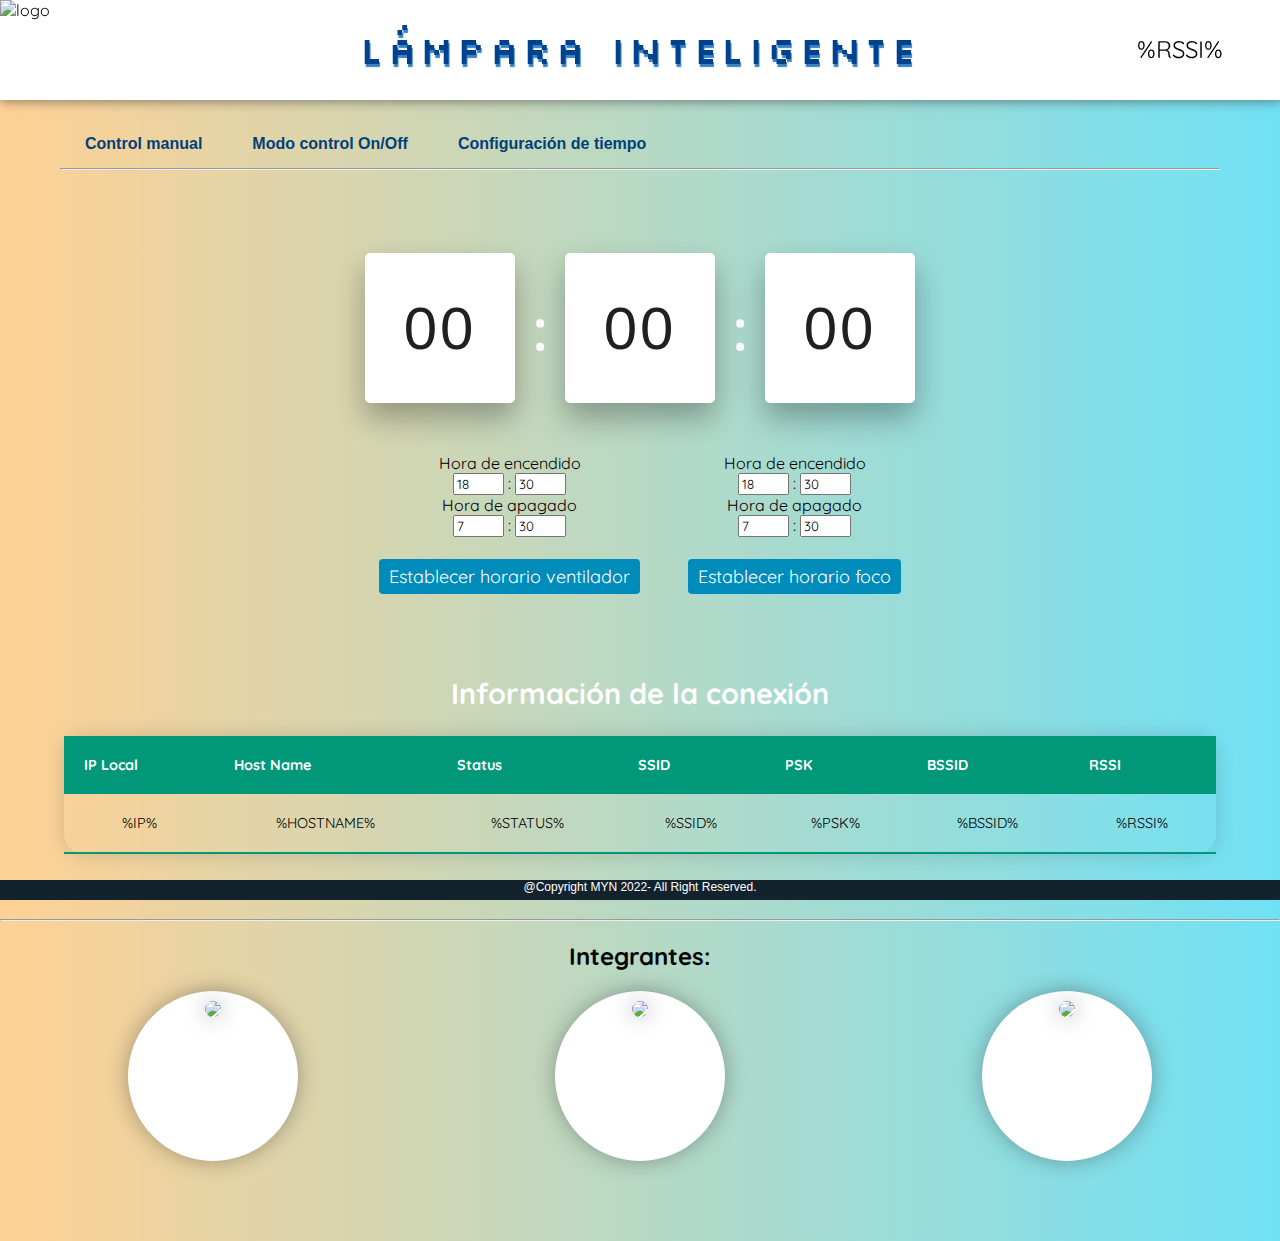
==== Data/reloj.html @ 089e8750 "Interfaces" ====
<!DOCTYPE html>
<html>
  <head>
    <title>LAB 9 | Lamp</title>
    <meta http-equiv="Content-Type" content="text/html;charset=UTF-8">
    <meta name="viewport" content="width=device-width, initial-scale=1">
    <link rel="icon" type="image/png" href="icon.png">
    <link rel="stylesheet" href="https://use.fontawesome.com/releases/v5.7.2/css/all.css" integrity="sha384-fnmOCqbTlWIlj8LyTjo7mOUStjsKC4pOpQbqyi7RrhN7udi9RwhKkMHpvLbHG9Sr" crossorigin="anonymous">
    <link rel="stylesheet" type="text/css" href="index.css">
  </head>
  <body>
    <!--Titulo y conexión WiFi-->
    <header>
      <img src="https://raw.githubusercontent.com/MicaelaGordillo/IOT_2/main/EjemploST_3/images/logo/myn.png" alt="logo">
      <h1 style="z-index: 100; background-color:white;">LÁMPARA INTELIGENTE</h1>
      <div id="contenedor" style="display: grid;position: absolute; top: 10px;right: 0; width: 200px;">
        <img id="imgPotencia" src="" alt="">
        <p id="valorPotencia">%RSSI%</p>
      </div>
    </header>
    <div style="height: 120px;"></div>

    <!--Menú de navegacion-->
    <div class="menu_superior" style="margin: 0px 60px;">
        <nav>
            <ul>
                <li class="izquierda"><a href="index.html">Control manual</a></li>
                <li class="izquierda"><a href="serial.html">Modo control On/Off</a></li>
                <li class="izquierda"><a href="reloj.html">Configuración de tiempo</a></li>
            </ul>
        </nav>
        <hr>
    </div>
    <div style="height: 25px;"></div>

    <!--Contenido-->
    <div class="clock">
      <div id="hour">00</div>
      <span>:</span>
      <div id="minute">00</div>
      <span>:</span>
      <div id="seconds">00</div>
    </div>
    <div id="contenedor_horario1" style="display: inline-grid; margin-right: 20px; margin-bottom: 50px;">
      <form action="/HORARIO1" method="post">
        <label for="horaEncendido1">Hora de encendido</label><br>
        <input type="number" id="horaEncendido1" name="horaEncendido1" min="0" max="23" value="18">&nbsp:
        <input type="number" id="minutoEncendido1" name="minutoEncendido1" min="0" max="60" value="30">
        <br><label for="horaApagado1">Hora de apagado</label><br>
        <input type="number" id="horaApagado1" name="horaApagado1" min="0" max="23" value="7">&nbsp:
        <input type="number" id="minutoApagado1" name="minutoApagado1" min="0" max="59" value="30">
        <input type="number" id="flagHorario1" name="flagHorario1" min="0" max="10" value="1" style="display: none;"><br>
        <br><button id="establecerHorario1" type="submit" value="Submit" onclick="horario1()">Establecer horario ventilador</button>
      </form>
    </div>
    <div id="contenedor_horario2" style="display: inline-grid; margin-left: 20px; margin-bottom: 60px;">
      <form action="/HORARIO2" method="post">
        <label for="horaEncendido2">Hora de encendido</label><br>
        <input type="number" id="horaEncendido2" name="horaEncendido2" min="0" max="23" value="18">&nbsp:
        <input type="number" id="minutoEncendido2" name="minutoEncendido2" min="0" max="60" value="30">
        <br><label for="horaApagado">Hora de apagado</label><br>
        <input type="number" id="horaApagado2" name="horaApagado2" min="0" max="23" value="7">&nbsp:
        <input type="number" id="minutoApagado2" name="minutoApagado2" min="0" max="59" value="30">
        <input type="number" id="flagHorario2" name="flagHorario2" min="0" max="10" value="1" style="display: none;"><br>
        <br><button id="establecerHorario2" type="submit" value="Submit" onclick="horario2()">Establecer horario foco</button>
      </form>
    </div>
    
    <!--Tabla de información de la conexión-->
    <div>
        <center>
        <h1>Información de la conexión</h1> 
        <div style='width: 90vw; transition: 1s;' class='ampliacion'>
        <table class="styled-table">
          <thead>
          <tr><th style=' padding: 20px;'>IP Local</th><th style=' padding: 20px; '>Host Name</th><th style=' padding: 20px; '>Status</th><th style=' padding: 20px; '>SSID</th><th style=' padding: 20px; '>PSK</th><th style=' padding: 20px; '>BSSID</th><th style=' padding: 20px; '>RSSI</th></tr>
          </thead>
          <tr>
          <td style='padding: 20px;text-align: center;'class='changecolor'>
            %IP%  
          </td>
          <td style='padding: 20px;text-align: center;'class='changecolor'>
            %HOSTNAME%
          </td>
          <td style='padding: 20px;text-align: center;'class='changecolor'>
            %STATUS%
          </td>
          <td style='padding: 20px;text-align: center;'class='changecolor'>
            %SSID%
          </td>
          <td style='padding: 20px;text-align: center;'class='changecolor'>
            %PSK% 
          </td>
          <td style='padding: 20px;text-align: center;'class='changecolor'>
            %BSSID%  
          </td>
          <td style='padding: 20px;text-align: center;'class='changecolor' id="valorRSSI">
            %RSSI%
          </td> 
          </tr>
        </table>
      </div>
      </center>
    </div>
    <br><br>

    <!--Logo pinguino-->
    <img id="piplup" src="https://raw.githubusercontent.com/MicaelaGordillo/IOT_2/main/EjemploST_3/images/logo/piplup.png" alt="">
    
    <!--Pie de página-->
    <footer>
      @Copyright MYN 2022- All Right Reserved.
    </footer>
    <hr>
    
    <!-- Fotitos de los integrantes y su información -->
    <center><h2>Integrantes:</h2></center>     
    <div style="display: flex;">
        <!-- Yamil -->
        <div class="profile-card yamil" style="margin: 0 auto;">
            <div class="img">
                <img src="https://raw.githubusercontent.com/MicaelaGordillo/IOT_2/main/EjemploST_3/images/fotos/yamilPFP.jpeg">
            </div>
            <div class="caption">
                <h3>Yamil Barrientos</h3>
                <p>Estudiante</p>
            </div>
        </div>
        <!-- Mica -->
        <div class="profile-card mica" style="margin: 0 auto;">
            <div class="img">
                <img src="https://raw.githubusercontent.com/MicaelaGordillo/IOT_2/main/EjemploST_3/images/fotos/micaPFP.jpeg">
            </div>
            <div class="caption">
                <h3>Micaela Gordillo</h3>
                <p>Estudiante</p>
            </div>
        </div>
        <!-- Nao -->
        <div class="profile-card" style="margin: 0 auto;">
            <div class="img">
                <img src="https://raw.githubusercontent.com/MicaelaGordillo/IOT_2/main/EjemploST_3/images/fotos/IMG_20210715_162333.jpg">
            </div>
            <div class="caption">
                <h3>Naomi Tacachira</h3>
                <p>Estudiante</p>
            </div>
        </div>
    </div>
    <!-- Espacios -->
    <br><br><br><br>

    <script>
      var hour = document.getElementById("hour");
      var minute = document.getElementById("minute");
      var seconds = document.getElementById("seconds");

      var clock = setInterval(
          function time(){
            var date_now = new Date();
            var hr = date_now.getHours();
            var min = date_now.getMinutes();
            var sec = date_now.getSeconds();
            
            if(hr < 10){
                hr = "0" + hr;
            } 
            if(min < 10){
                min = "0" + min;
            } 
            if(sec < 10){
                sec = "0" + sec;
            }

            hour.textContent = hr;
            minute.textContent = min;
            seconds.textContent = sec;



          },1000
      );

      var auxHorario1 = true;
      function horario1(){
          if(auxHorario1){
              document.getElementById('#flagHorario1').value = 0;
              auxHorario1 = false;
          } else {
              document.getElementById('#flagHorario1').value = 1;
              auxHorario1 = true;
          }
      }
      var auxHorario2 = true;
      function horario2(){
          if(auxHorario2){
              document.getElementById('#flagHorario2').value = 0;
              auxHorario2 = false;
          } else {
              document.getElementById('#flagHorario2').value = 1;
              auxHorario2 = true;
          }
      }
    </script>
</body>
</html>
---- Data/index.css ----
@import url('https://fonts.googleapis.com/css2?family=Silkscreen:wght@400;700&display=swap');
@import url('https://fonts.googleapis.com/css2?family=Quicksand:wght@300;400;500&display=swap');
*{
  font-family: 'Quicksand', sans-serif;
}

h1 {
  font-size: 1.8rem; 
  color: white;
}
p { 
  font-size: 1.4rem;
}
.topnav { 
  overflow: hidden; 
  background-color: #0A1128;
}

.content { 
  padding: 5%;
}
.card-grid { 
  max-width: 1200px; 
  margin: 0 auto; 
  display: grid; 
  grid-gap: 2rem; 
  grid-template-columns: repeat(auto-fit, minmax(200px, 1fr));
}
.card { 
  background-color: white; 
  box-shadow: 2px 2px 12px 1px rgba(140,140,140,.5);
}
.card-title { 
  font-size: 1.2rem;
  font-weight: bold;
  color: #034078
}

#piplup{
  width: 100px;
  position: fixed;
  bottom: 0;
  left: 0;
  z-index: 100;
}
body{
  margin: 0;
  padding: 0;
  background: #70e1f5;  /* fallback for old browsers */
  background: -webkit-linear-gradient(to right, #ffd194, #70e1f5);  /* Chrome 10-25, Safari 5.1-6 */
  background: linear-gradient(to right, #ffd194, #70e1f5); /* W3C, IE 10+/ Edge, Firefox 16+, Chrome 26+, Opera 12+, Safari 7+ */

  }
header{
  height: 100px;
  background: white;
  box-shadow: 1px 2px 10px rgba(65, 65, 65, 0.555);
  position: fixed;
  width: 100vw;
  top: 0;
  display: flex;
  z-index: 100;
}
header img{
  height: 100%;
  position: absolute;
}
header h1{
  margin: auto auto;
  font-family: 'Silkscreen', cursive;
  font-weight: 400;
  color: #00428E;
  line-height:60px;
    font-size: 38px;
    letter-spacing: .1em;
    text-shadow: 1px 3px 1px #3B82C4;
      
}
footer{
  height: 20px;
  position: fixed;  
  bottom: 0px;  
  width: 100%;  
  background-color: #13232e;  
  color: white;  
  text-align: center; 
  font-family: 'IBM Plex Sans', sans-serif;
  font-size: 12px;
  z-index: 100;
}
html {
  text-align: center;
}

p {
  font-size: 1.5rem;
}
button {
  display: inline-block;
  background-color: #008CBA;
  border: none;
  border-radius: 4px;
  color: white;
  padding: 6px 10px;
  text-decoration: none;
  font-size: 18px;
  margin: 2px;
  cursor: pointer;
}
.units {
  font-size: 1.2rem;
 }
.sensor-labels {
  font-size: 1.5rem;
  vertical-align:middle;
  padding-bottom: 15px;
}
/* Tarjetas */
.caption .social-links a{
  color: #333;
  margin-right: 15px;
  font-size: 21px;
  transition: .6s;
}
.social-links a:hover{
  color: #0c52a1;
}
.caption{
  text-align: center;
  transform: translateY(-110px);
  opacity: 0;
  transition: .6s;
}
.profile-card:hover .caption{
  opacity: 1;
}
.caption h3{
  font-size: 18px;
}
.caption p{
  font-size: 15px;
  color: #0c52a1;
  margin: 2px 0 9px 0;
}
.profile-card:hover .img{
  transform: translateY(-60px);
}

.profile-card:hover img{
  border-radius: 10px;
}
.profile-card .img{
  position: relative;
  width: 100%;
  height: 100%;
  transition: .6s;
  z-index: 99;
}

.img img{
  width: 100%;
  border-radius: 50%;
  box-shadow: 0 0 22px #3336;
  transition: .6s;
}
.profile-card:hover{
  border-radius: 10px;
  height: 200px;
}
.profile-card{
  position: relative;
  width: 150px;
  height: 150px;
  background: #fff;
  padding: 10px;
  border-radius: 50%;
  box-shadow: 0 0 22px #3336;
  transition: .6s;
}

/*Tabla de información*/
table {
  width: 90vw !important;
}
.styled-table {
  border-radius: 20px;
  border-collapse: collapse;
  margin: 25px 0;
  font-size: 0.9em;
  min-width: 400px;
  box-shadow: 0 0 20px rgba(0, 0, 0, 0.15);
}  
.styled-table thead tr {
  background-color: #009879;
  color: #ffffff;
  text-align: left;
    
}
.styled-table th,
.styled-table td {
  padding: 12px 15px;
    
}
.styled-table tbody tr {
  border-bottom: 1px solid #dddddd;
}

.styled-table tbody tr:nth-of-type(even) {
  background-color: #f3f3f3;
}

.styled-table tbody tr:last-of-type {
  border-bottom: 2px solid #009879;
}
.styled-table tbody tr.active-row {
  font-weight: bold;
  color: #009879;
}

/*--------------------------------------------------------------------------------------------------*/
/*Menu superior*/
.menu_superior {
    display: block;
}
.menu_superior ul {
    list-style: none;
    overflow: hidden;
    margin: 0 !important;
    padding-left: 0;
}
.menu_superior ul li a {
    display: block;
    padding-top: 15px;
    padding-left: 25px;
    padding-right: 25px;
    padding-bottom: 15px;
    color: #034078;
    font-family: 'Roboto', sans-serif;
    font-weight: bold;
    text-decoration: none;
}
.izquierda{
    float: left; 
}
.menu_superior ul li a:hover, .open:hover {
    background: #034078;
    color: white;
}
hr {
    margin-top: 0;
}
/*--------------------------------------------------------------------------------------------------*/
/*Reloj digital*/
.clock{
  width: 550px;
  height: 150px;
  margin: 50px auto;
  display: flex;
  align-items: center;
  justify-content: space-between;
}
.clock div{
  position: relative;
  background-color: #ffffff;
  height: 100%;
  width: 150px;
  display: flex;
  align-items: center;
  justify-content: center;
  font-family: 'Open Sans',sans-serif;
  font-size: 60px;
  color: #202020;
  border-radius: 5px;
  box-shadow: 0 15px 30px rgba(0,0,0,0.3);
  letter-spacing: 3px;
}
.clock span{
  font-weight: bolder;
  font-size: 60px;
  color: #ffffff;
}
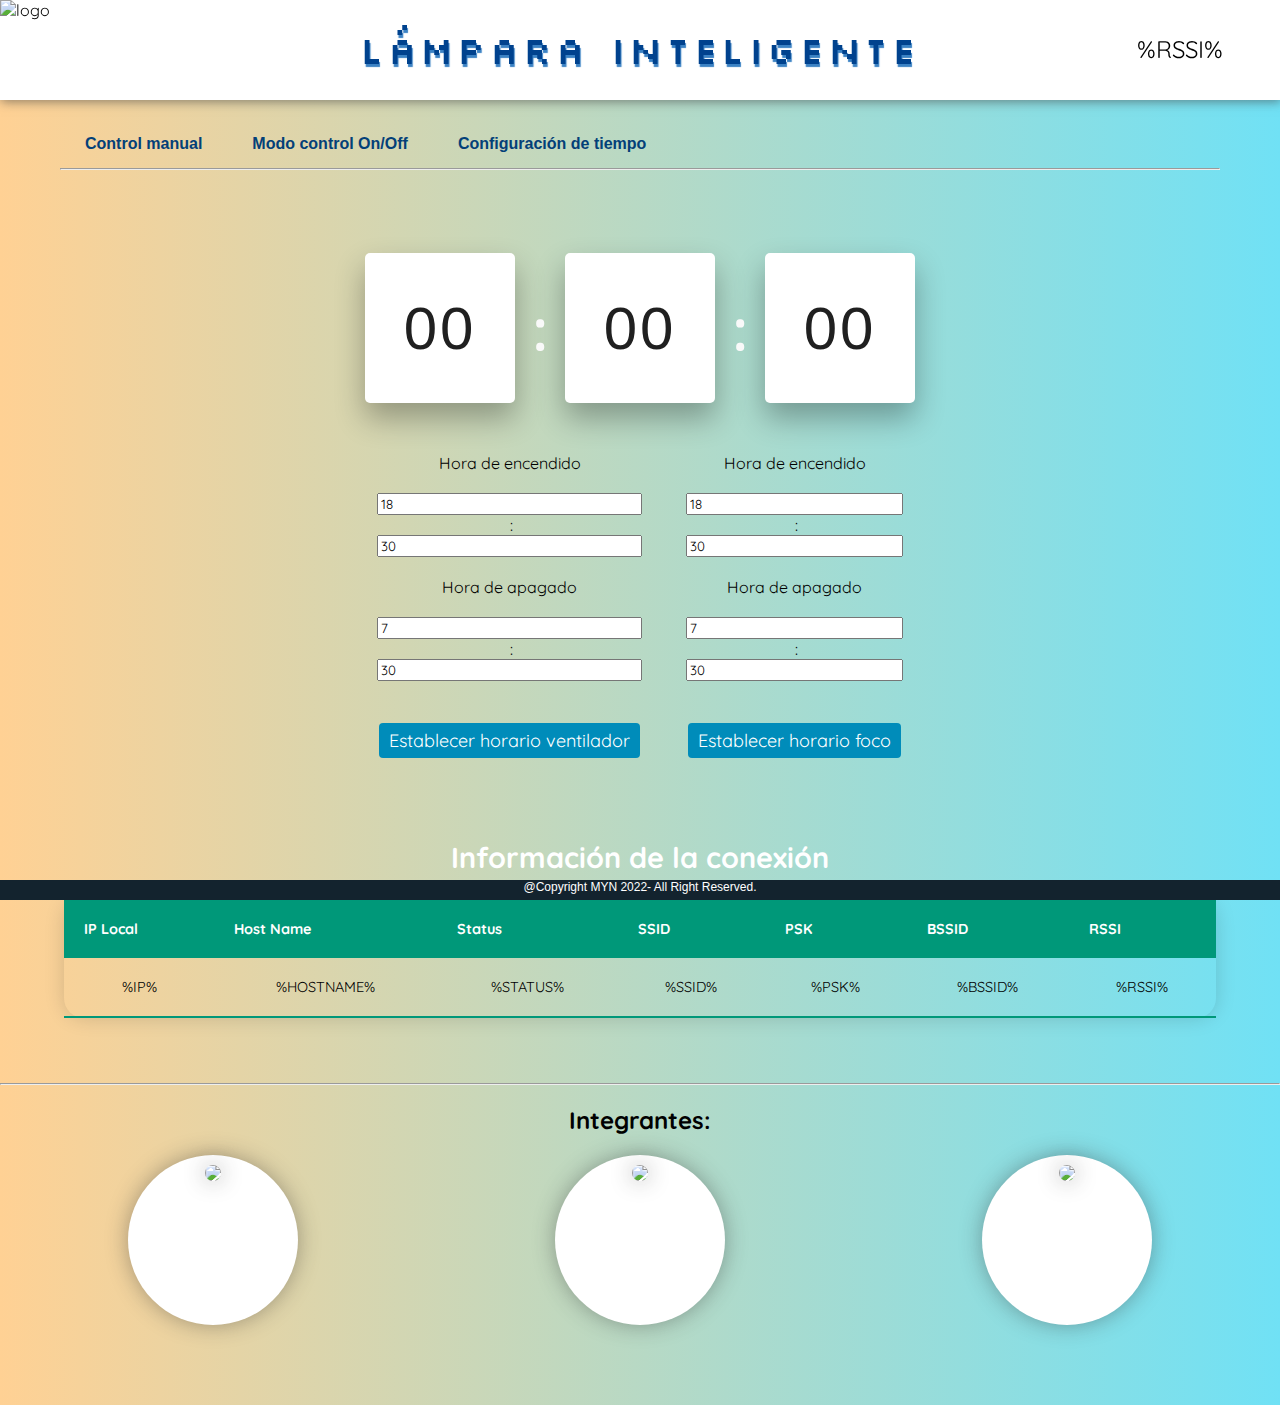
==== commit b0a3e83f: "Arreglos" ====
--- a/Data/reloj.html
+++ b/Data/reloj.html
@@ -42,7 +42,6 @@
       <div id="seconds">00</div>
     </div>
     <div id="contenedor_horario1" style="display: inline-grid; margin-right: 20px; margin-bottom: 50px;">
-      <form action="/HORARIO1" method="post">
         <label for="horaEncendido1">Hora de encendido</label><br>
         <input type="number" id="horaEncendido1" name="horaEncendido1" min="0" max="23" value="18">&nbsp:
         <input type="number" id="minutoEncendido1" name="minutoEncendido1" min="0" max="60" value="30">
@@ -50,11 +49,10 @@
         <input type="number" id="horaApagado1" name="horaApagado1" min="0" max="23" value="7">&nbsp:
         <input type="number" id="minutoApagado1" name="minutoApagado1" min="0" max="59" value="30">
         <input type="number" id="flagHorario1" name="flagHorario1" min="0" max="10" value="1" style="display: none;"><br>
-        <br><button id="establecerHorario1" type="submit" value="Submit" onclick="horario1()">Establecer horario ventilador</button>
-      </form>
+        <br><button id="establecerHorario1" value="Submit" onclick="horario1()">Establecer horario ventilador</button>
     </div>
     <div id="contenedor_horario2" style="display: inline-grid; margin-left: 20px; margin-bottom: 60px;">
-      <form action="/HORARIO2" method="post">
+      
         <label for="horaEncendido2">Hora de encendido</label><br>
         <input type="number" id="horaEncendido2" name="horaEncendido2" min="0" max="23" value="18">&nbsp:
         <input type="number" id="minutoEncendido2" name="minutoEncendido2" min="0" max="60" value="30">
@@ -62,8 +60,8 @@
         <input type="number" id="horaApagado2" name="horaApagado2" min="0" max="23" value="7">&nbsp:
         <input type="number" id="minutoApagado2" name="minutoApagado2" min="0" max="59" value="30">
         <input type="number" id="flagHorario2" name="flagHorario2" min="0" max="10" value="1" style="display: none;"><br>
-        <br><button id="establecerHorario2" type="submit" value="Submit" onclick="horario2()">Establecer horario foco</button>
-      </form>
+        <br><button id="establecerHorario2" value="Submit" onclick="horario2()">Establecer horario foco</button>
+
     </div>
     
     <!--Tabla de información de la conexión-->
@@ -151,55 +149,151 @@
     <br><br><br><br>
 
     <script>
+
       var hour = document.getElementById("hour");
       var minute = document.getElementById("minute");
       var seconds = document.getElementById("seconds");
 
-      var clock = setInterval(
-          function time(){
-            var date_now = new Date();
-            var hr = date_now.getHours();
-            var min = date_now.getMinutes();
-            var sec = date_now.getSeconds();
-            
-            if(hr < 10){
-                hr = "0" + hr;
-            } 
-            if(min < 10){
-                min = "0" + min;
-            } 
-            if(sec < 10){
-                sec = "0" + sec;
-            }
-
-            hour.textContent = hr;
-            minute.textContent = min;
-            seconds.textContent = sec;
-
-
-
-          },1000
-      );
-
-      var auxHorario1 = true;
-      function horario1(){
-          if(auxHorario1){
-              document.getElementById('#flagHorario1').value = 0;
-              auxHorario1 = false;
-          } else {
-              document.getElementById('#flagHorario1').value = 1;
-              auxHorario1 = true;
-          }
+      var clock = setInterval(function time() {
+        var date_now = new Date();
+        var hr = date_now.getHours();
+        var min = date_now.getMinutes();
+        var sec = date_now.getSeconds();
+
+        if (hr < 10) {
+          hr = "0" + hr;
+        }
+        if (min < 10) {
+          min = "0" + min;
+        }
+        if (sec < 10) {
+          sec = "0" + sec;
+        }
+
+        hour.textContent = hr;
+        minute.textContent = min;
+        seconds.textContent = sec;
+      }, 1000);
+
+      function horario1() {
+        // Recolectamos datos
+        var h1 = document.getElementById("horaEncendido1").value;
+        var m1 = document.getElementById("minutoEncendido1").value;
+        var h2 = document.getElementById("horaApagado1").value;
+        var m2 = document.getElementById("minutoApagado1").value;
+
+        //Trabajando con el tiempo actual
+        var tiempoActual = new Date();
+        var milis1 =
+          new Date(
+            tiempoActual.getFullYear(),
+            tiempoActual.getMonth(),
+            tiempoActual.getDate(),
+            h1,
+            m1,
+            0,
+            0
+          ) - tiempoActual;
+        var milis2 =
+          new Date(
+            tiempoActual.getFullYear(),
+            tiempoActual.getMonth(),
+            tiempoActual.getDate(),
+            h2,
+            m2,
+            0,
+            0
+          ) - tiempoActual;
+          console.log(milis1);
+          console.log(milis2);
+          
+        if (milis1 < 0) {
+          milis1 += 86400000; //Si la hora establecida de inicio ya pasó, se aplica desde el siguiente dia (86400000 = 24h)
+        }
+        if (milis2 < 0) {
+          milis2 = 86400000; //Si la hora establecida de apagdo ya pasó, se aplica desde el siguiente dia (86400000 = 24h)
+        }
+        if (milis1 < milis2) {
+          milis2 += 86400000;
+        }
+
+        //Establecemos los temporizadores para mandar señales al ESP32 en el momento en el que el foco deba cambiar de estado
+        setInterval(function () {
+          var xhttp = new XMLHttpRequest();
+          xhttp.open("GET", "/VentiladorEstado1", true);
+          xhttp.send();
+          console.log("temp1");
+        }, milis1);
+
+        setInterval(function () {
+          var xhttp = new XMLHttpRequest();
+          xhttp.open("GET", "/VentiladorEstado0", true);
+          xhttp.send();
+          console.log("temp2");
+        }, milis2);
+
+        console.log("Se establecieron los temporizadores");
+        alert(`Se estableció el horario correctamente :D\nEncendido: ${h1}:${m1}\nApagado: ${h2}:${m2}`);
       }
-      var auxHorario2 = true;
-      function horario2(){
-          if(auxHorario2){
-              document.getElementById('#flagHorario2').value = 0;
-              auxHorario2 = false;
-          } else {
-              document.getElementById('#flagHorario2').value = 1;
-              auxHorario2 = true;
-          }
+      function horario2() {
+        // Recolectamos datos
+        var h1 = document.getElementById("horaEncendido2").value;
+        var m1 = document.getElementById("minutoEncendido2").value;
+        var h2 = document.getElementById("horaApagado2").value;
+        var m2 = document.getElementById("minutoApagado2").value;
+
+        //Trabajando con el tiempo actual
+        var tiempoActual = new Date();
+        var milis1 =
+          new Date(
+            tiempoActual.getFullYear(),
+            tiempoActual.getMonth(),
+            tiempoActual.getDate(),
+            h1,
+            m1,
+            0,
+            0
+          ) - tiempoActual;
+        var milis2 =
+          new Date(
+            tiempoActual.getFullYear(),
+            tiempoActual.getMonth(),
+            tiempoActual.getDate(),
+            h2,
+            m2,
+            0,
+            0
+          ) - tiempoActual;
+          console.log(milis1);
+          console.log(milis2);
+          
+        if (milis1 < 0) {
+          milis1 += 86400000; //Si la hora establecida de inicio ya pasó, se aplica desde el siguiente dia (86400000 = 24h)
+        }
+        if (milis2 < 0) {
+          milis2 = 86400000; //Si la hora establecida de apagdo ya pasó, se aplica desde el siguiente dia (86400000 = 24h)
+        }
+        if (milis1 < milis2) {
+          milis2 += 86400000;
+        }
+
+        //Establecemos los temporizadores para mandar señales al ESP32 en el momento en el que el foco deba cambiar de estado
+        setInterval(function () {
+          var xhttp = new XMLHttpRequest();
+          xhttp.open("GET", "/FocoEstado1", true);
+          xhttp.send();
+          console.log("temp1");
+        }, milis1);
+
+        setInterval(function () {
+          var xhttp = new XMLHttpRequest();
+          xhttp.open("GET", "/FocoEstado0", true);
+          xhttp.send();
+          console.log("temp2");
+        }, milis2);
+
+        console.log("Se establecieron los temporizadores - Focos");
+        alert(`Se estableció el horario correctamente :D\nEncendido: ${h1}:${m1}\nApagado: ${h2}:${m2}`);
       }
     </script>
 </body>
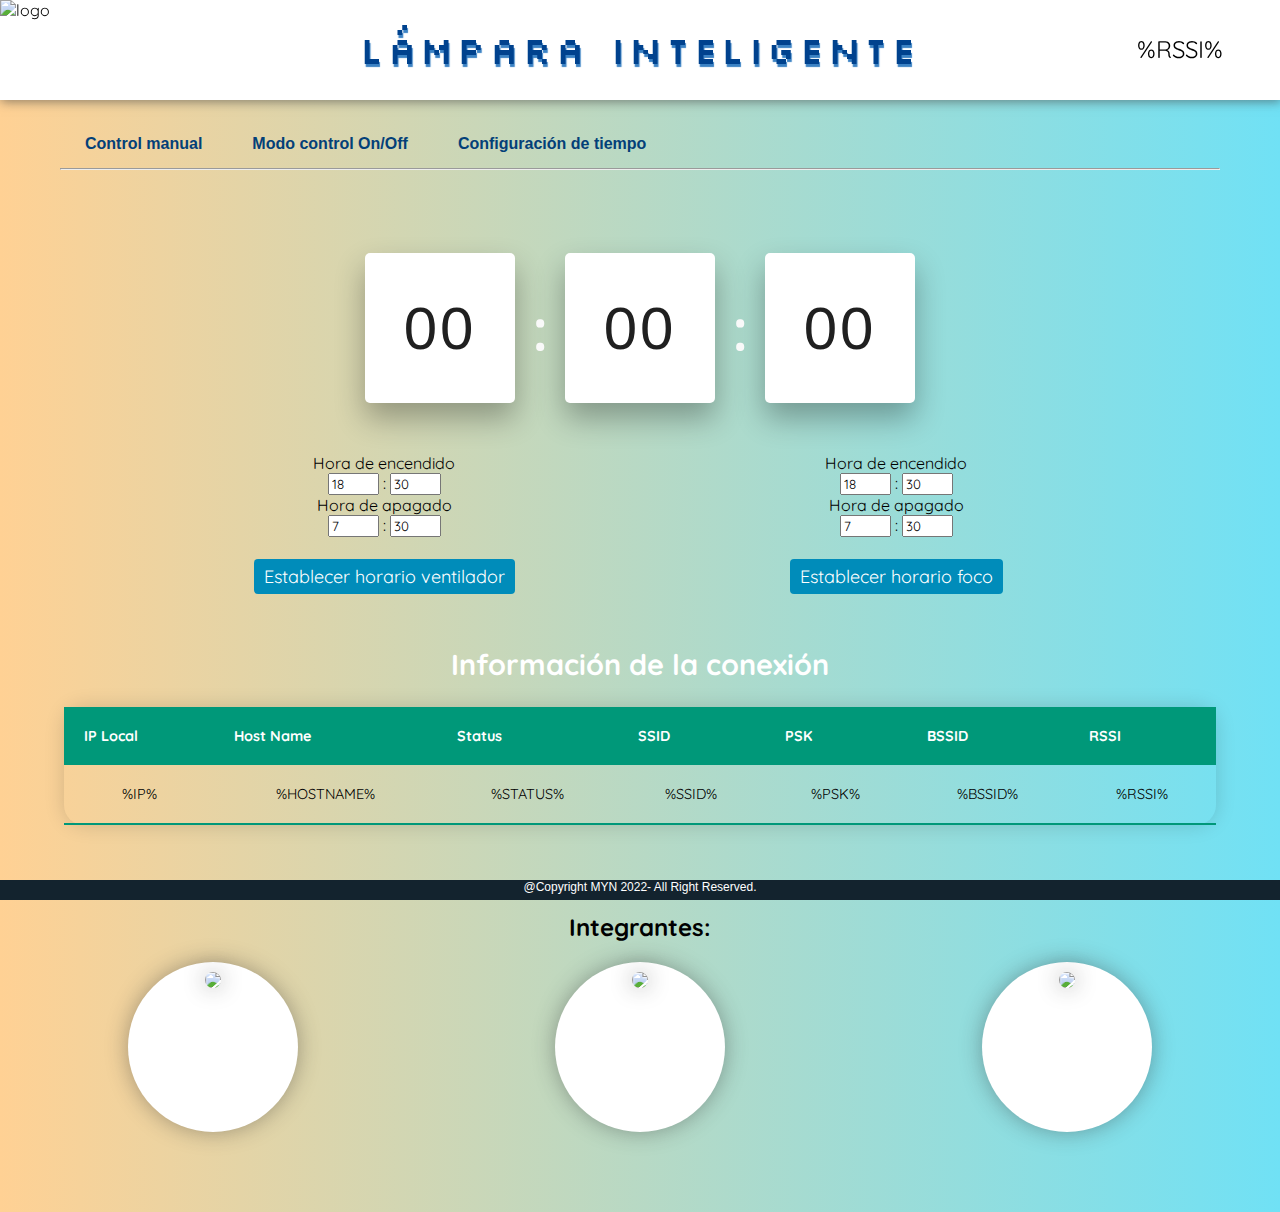
==== commit cb705a79: "Horarios :D" ====
--- a/Data/reloj.html
+++ b/Data/reloj.html
@@ -41,29 +41,28 @@
       <span>:</span>
       <div id="seconds">00</div>
     </div>
-    <div id="contenedor_horario1" style="display: inline-grid; margin-right: 20px; margin-bottom: 50px;">
-        <label for="horaEncendido1">Hora de encendido</label><br>
-        <input type="number" id="horaEncendido1" name="horaEncendido1" min="0" max="23" value="18">&nbsp:
-        <input type="number" id="minutoEncendido1" name="minutoEncendido1" min="0" max="60" value="30">
-        <br><label for="horaApagado1">Hora de apagado</label><br>
-        <input type="number" id="horaApagado1" name="horaApagado1" min="0" max="23" value="7">&nbsp:
-        <input type="number" id="minutoApagado1" name="minutoApagado1" min="0" max="59" value="30">
-        <input type="number" id="flagHorario1" name="flagHorario1" min="0" max="10" value="1" style="display: none;"><br>
-        <br><button id="establecerHorario1" value="Submit" onclick="horario1()">Establecer horario ventilador</button>
-    </div>
-    <div id="contenedor_horario2" style="display: inline-grid; margin-left: 20px; margin-bottom: 60px;">
-      
-        <label for="horaEncendido2">Hora de encendido</label><br>
-        <input type="number" id="horaEncendido2" name="horaEncendido2" min="0" max="23" value="18">&nbsp:
-        <input type="number" id="minutoEncendido2" name="minutoEncendido2" min="0" max="60" value="30">
-        <br><label for="horaApagado">Hora de apagado</label><br>
-        <input type="number" id="horaApagado2" name="horaApagado2" min="0" max="23" value="7">&nbsp:
-        <input type="number" id="minutoApagado2" name="minutoApagado2" min="0" max="59" value="30">
-        <input type="number" id="flagHorario2" name="flagHorario2" min="0" max="10" value="1" style="display: none;"><br>
-        <br><button id="establecerHorario2" value="Submit" onclick="horario2()">Establecer horario foco</button>
-
-    </div>
-    
+    <div style="display: grid; grid-template-columns: 50% 50%;  margin: 0px 10vw; margin-bottom: 50px;">
+      <div id="contenedor_horario1">
+          <label for="horaEncendido1">Hora de encendido</label><br>
+          <input type="number" id="horaEncendido1" name="horaEncendido1" min="0" max="23" value="18">&nbsp:
+          <input type="number" id="minutoEncendido1" name="minutoEncendido1" min="0" max="60" value="30">
+          <br><label for="horaApagado1">Hora de apagado</label><br>
+          <input type="number" id="horaApagado1" name="horaApagado1" min="0" max="23" value="7">&nbsp:
+          <input type="number" id="minutoApagado1" name="minutoApagado1" min="0" max="59" value="30">
+          <input type="number" id="flagHorario1" name="flagHorario1" min="0" max="10" value="1" style="display: none;"><br>
+          <br><button id="establecerHorario1" value="Submit" onclick="horario1()">Establecer horario ventilador</button>
+      </div>
+      <div id="contenedor_horario2" >
+          <label for="horaEncendido2">Hora de encendido</label><br>
+          <input type="number" id="horaEncendido2" name="horaEncendido2" min="0" max="23" value="18">&nbsp:
+          <input type="number" id="minutoEncendido2" name="minutoEncendido2" min="0" max="60" value="30">
+          <br><label for="horaApagado">Hora de apagado</label><br>
+          <input type="number" id="horaApagado2" name="horaApagado2" min="0" max="23" value="7">&nbsp:
+          <input type="number" id="minutoApagado2" name="minutoApagado2" min="0" max="59" value="30">
+          <input type="number" id="flagHorario2" name="flagHorario2" min="0" max="10" value="1" style="display: none;"><br>
+          <br><button id="establecerHorario2" value="Submit" onclick="horario2()">Establecer horario foco</button>
+      </div>
+  </div>
     <!--Tabla de información de la conexión-->
     <div>
         <center>
@@ -174,7 +173,10 @@
         minute.textContent = min;
         seconds.textContent = sec;
       }, 1000);
-
+      var aux1 = 0;
+      var aux2 = 0;
+      var aux3 = 0;
+      var aux4 = 0;
       function horario1() {
         // Recolectamos datos
         var h1 = document.getElementById("horaEncendido1").value;
@@ -213,23 +215,30 @@
         if (milis2 < 0) {
           milis2 = 86400000; //Si la hora establecida de apagdo ya pasó, se aplica desde el siguiente dia (86400000 = 24h)
         }
-        if (milis1 < milis2) {
-          milis2 += 86400000;
-        }
+        // if (milis1 < milis2) {
+        //   milis2 += 86400000;
+        // }
 
         //Establecemos los temporizadores para mandar señales al ESP32 en el momento en el que el foco deba cambiar de estado
         setInterval(function () {
-          var xhttp = new XMLHttpRequest();
-          xhttp.open("GET", "/VentiladorEstado1", true);
-          xhttp.send();
-          console.log("temp1");
+          if(aux1==0){
+            var xhttp = new XMLHttpRequest();
+            xhttp.open("GET", "/VentiladorEstado1", true);
+            xhttp.send();
+            console.log("v1");
+          }
+          aux1++;
         }, milis1);
 
         setInterval(function () {
-          var xhttp = new XMLHttpRequest();
-          xhttp.open("GET", "/VentiladorEstado0", true);
-          xhttp.send();
-          console.log("temp2");
+          if(aux2==0){
+            var xhttp = new XMLHttpRequest();
+            xhttp.open("GET", "/VentiladorEstado0", true);
+            xhttp.send();
+            console.log("v2");
+          }
+          aux2++;
+          
         }, milis2);
 
         console.log("Se establecieron los temporizadores");
@@ -273,23 +282,29 @@
         if (milis2 < 0) {
           milis2 = 86400000; //Si la hora establecida de apagdo ya pasó, se aplica desde el siguiente dia (86400000 = 24h)
         }
-        if (milis1 < milis2) {
-          milis2 += 86400000;
-        }
+        // if (milis1 < milis2) {
+        //   milis2 += 86400000;
+        // }
 
         //Establecemos los temporizadores para mandar señales al ESP32 en el momento en el que el foco deba cambiar de estado
         setInterval(function () {
-          var xhttp = new XMLHttpRequest();
-          xhttp.open("GET", "/FocoEstado1", true);
-          xhttp.send();
-          console.log("temp1");
+          if(aux3==0){
+            var xhttp = new XMLHttpRequest();
+            xhttp.open("GET", "/FocoEstado1", true);
+            xhttp.send();
+            console.log("f1");
+          }
+          aux3++;
         }, milis1);
 
         setInterval(function () {
-          var xhttp = new XMLHttpRequest();
-          xhttp.open("GET", "/FocoEstado0", true);
-          xhttp.send();
-          console.log("temp2");
+          if(aux4==0){
+            var xhttp = new XMLHttpRequest();
+            xhttp.open("GET", "/FocoEstado0", true);
+            xhttp.send();
+            console.log("f2");
+          }
+          aux4++;
         }, milis2);
 
         console.log("Se establecieron los temporizadores - Focos");
